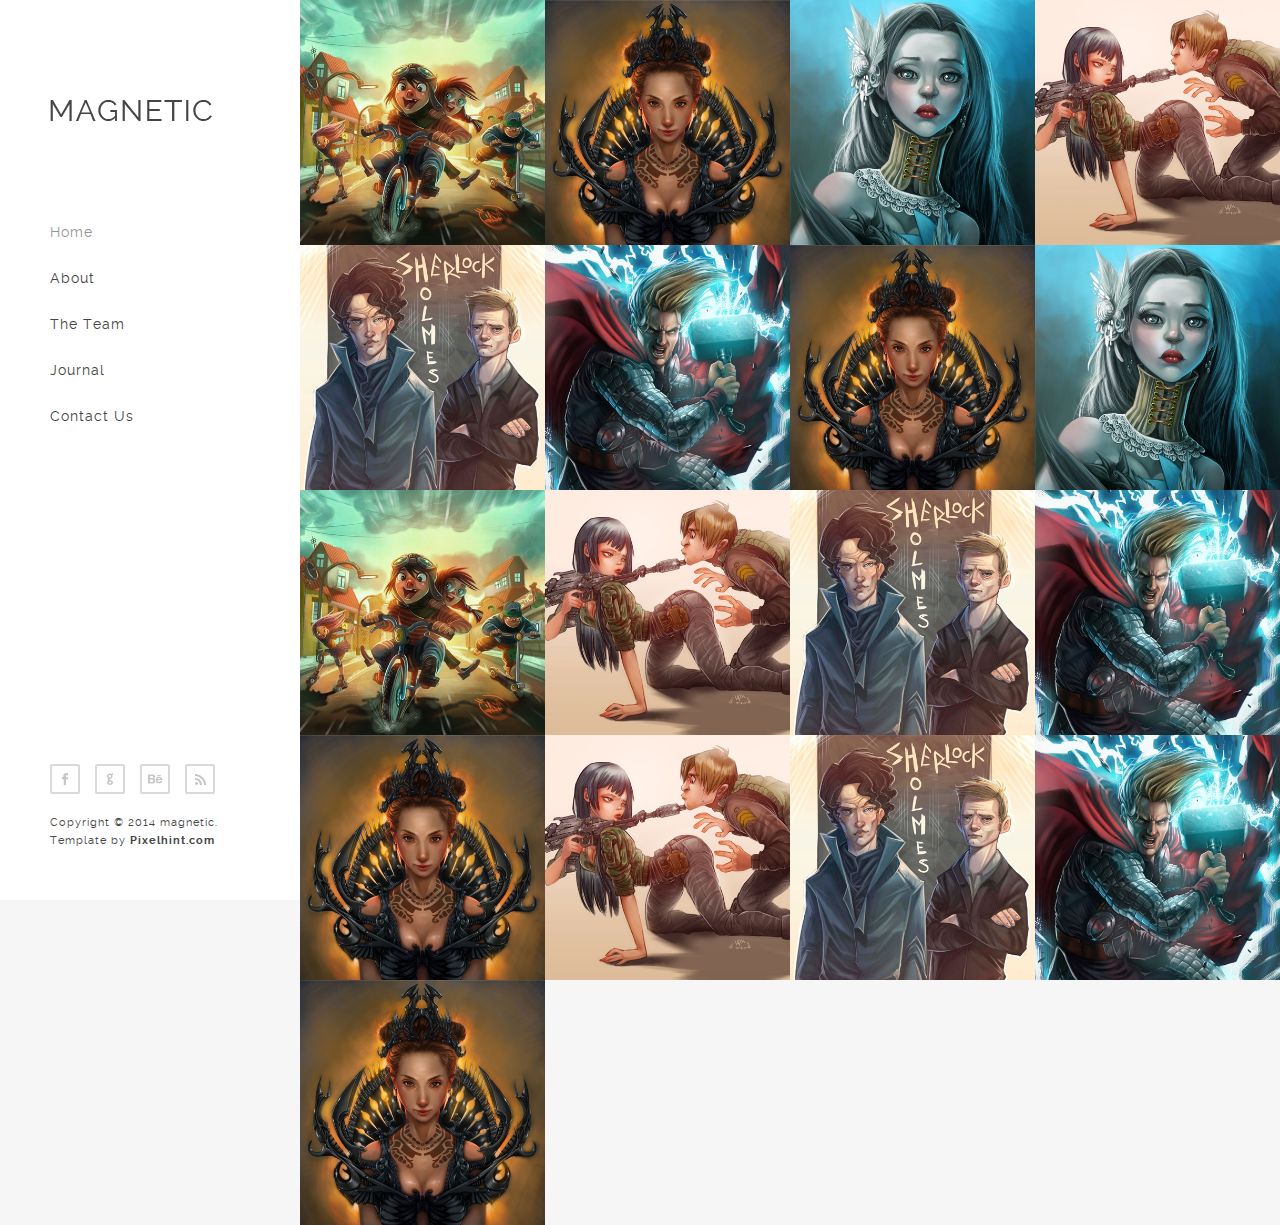
==== index.html @ 544ee80a "8/17" ====
<!DOCTYPE html>
<html lang="en">
<head>
	<title>Magnetic - Stunning Responsive HTML5/CSS3 Photography Wensite Template</title>
	<meta charset="utf-8">
	<meta name="author" content="pixelhint.com">
	<meta name="description" content="Magnetic is a stunning responsive HTML5/CSS3 photography/portfolio website template"/>
	<meta name="viewport" content="width=device-width, initial-scale=1.0, minimum-scale=1.0" />
	<link rel="stylesheet" type="text/css" href="css/reset.css">
	<link rel="stylesheet" type="text/css" href="css/main.css">
    <script type="text/javascript" src="js/jquery.js"></script>
    <script type="text/javascript" src="js/main.js"></script>
</head>
<body>

	<header>
		<div class="logo">
			<a href="index.html"><img src="img/logo.png" title="Magnetic" alt="Magnetic"/></a>
		</div><!-- end logo -->

		<div id="menu_icon"></div>
		<nav>
			<ul>
				<li><a href="index.html" class="selected">Home</a></li>
				<li><a href="#">About</a></li>
				<li><a href="#">The Team</a></li>
				<li><a href="#">Journal</a></li>
				<li><a href="contact.html">Contact Us</a></li>
			</ul>
		</nav><!-- end navigation menu -->

		<div class="footer clearfix">
			<ul class="social clearfix">
				<li><a href="#" class="fb" data-title="Facebook"></a></li>
				<li><a href="#" class="google" data-title="Google +"></a></li>
				<li><a href="#" class="behance" data-title="Behance"></a></li>
				<!--<li><a href="#" class="twitter" data-title="Twitter"></a></li>
				<li><a href="#" class="dribble" data-title="Dribble"></a></li>-->
				<li><a href="#" class="rss" data-title="RSS"></a></li>
			</ul><!-- end social -->

			<div class="rights">
				<p>Copyright © 2014 magnetic.</p>
				<p>Template by <a href="">Pixelhint.com</a></p>
			</div><!-- end rights -->
		</div ><!-- end footer -->
	</header><!-- end header -->

	<section class="main clearfix">
		<div class="work">
			<a href="inner.html">
				<img src="img/work1.jpg" class="media" alt=""/>
				<div class="caption">
					<div class="work_title">
						<h1>culpa qui officia deserunt mollit</h1>
					</div>
				</div>
			</a>
		</div>

		<div class="work">
			<a href="inner.html">
				<img src="img/work2.jpg" class="media" alt=""/>
				<div class="caption">
					<div class="work_title">
						<h1>culpa qui officia deserunt mollit</h1>
					</div>
				</div>
			</a>
		</div>

		<div class="work">
			<a href="inner.html">
				<img src="img/work3.jpg" class="media" alt=""/>
				<div class="caption">
					<div class="work_title">
						<h1>culpa qui officia deserunt mollit</h1>
					</div>
				</div>
			</a>
		</div>

		<div class="work">
			<a href="inner.html">
				<img src="img/work4.jpg" class="media" alt=""/>
				<div class="caption">
					<div class="work_title">
						<h1>culpa qui officia deserunt mollit</h1>
					</div>
				</div>
			</a>
		</div>

		<div class="work">
			<a href="inner.html">
				<img src="img/work5.jpg" class="media" alt=""/>
				<div class="caption">
					<div class="work_title">
						<h1>culpa qui officia deserunt mollit</h1>
					</div>
				</div>
			</a>
		</div>

		<div class="work">
			<a href="inner.html">
				<img src="img/work6.jpg" class="media" alt=""/>
				<div class="caption">
					<div class="work_title">
						<h1>culpa qui officia deserunt mollit</h1>
					</div>
				</div>
			</a>
		</div>

		<div class="work">
			<a href="inner.html">
				<img src="img/work2.jpg" class="media" alt=""/>
				<div class="caption">
					<div class="work_title">
						<h1>culpa qui officia deserunt mollit</h1>
					</div>
				</div>
			</a>
		</div>

		<div class="work">
			<a href="inner.html">
				<img src="img/work3.jpg" class="media" alt=""/>
				<div class="caption">
					<div class="work_title">
						<h1>culpa qui officia deserunt mollit</h1>
					</div>
				</div>
			</a>
		</div>

		<div class="work">
			<a href="inner.html">
				<img src="img/work1.jpg" class="media" alt=""/>
				<div class="caption">
					<div class="work_title">
						<h1>culpa qui officia deserunt mollit</h1>
					</div>
				</div>
			</a>
		</div>
		<div class="work">
			<a href="inner.html">
				<img src="img/work4.jpg" class="media" alt=""/>
				<div class="caption">
					<div class="work_title">
						<h1>culpa qui officia deserunt mollit</h1>
					</div>
				</div>
			</a>
		</div>

		<div class="work">
			<a href="inner.html">
				<img src="img/work5.jpg" class="media" alt=""/>
				<div class="caption">
					<div class="work_title">
						<h1>culpa qui officia deserunt mollit</h1>
					</div>
				</div>
			</a>
		</div>

		<div class="work">
			<a href="inner.html">
				<img src="img/work6.jpg" class="media" alt=""/>
				<div class="caption">
					<div class="work_title">
						<h1>culpa qui officia deserunt mollit</h1>
					</div>
				</div>
			</a>
		</div>

		<div class="work">
			<a href="inner.html">
				<img src="img/work2.jpg" class="media" alt=""/>
				<div class="caption">
					<div class="work_title">
						<h1>culpa qui officia deserunt mollit</h1>
					</div>
				</div>
			</a>
		</div>
		<div class="work">
			<a href="inner.html">
				<img src="img/work4.jpg" class="media" alt=""/>
				<div class="caption">
					<div class="work_title">
						<h1>culpa qui officia deserunt mollit</h1>
					</div>
				</div>
			</a>
		</div>

		<div class="work">
			<a href="inner.html">
				<img src="img/work5.jpg" class="media" alt=""/>
				<div class="caption">
					<div class="work_title">
						<h1>culpa qui officia deserunt mollit</h1>
					</div>
				</div>
			</a>
		</div>

		<div class="work">
			<a href="inner.html">
				<img src="img/work6.jpg" class="media" alt=""/>
				<div class="caption">
					<div class="work_title">
						<h1>culpa qui officia deserunt mollit</h1>
					</div>
				</div>
			</a>
		</div>

		<div class="work">
			<a href="inner.html">
				<img src="img/work2.jpg" class="media" alt=""/>
				<div class="caption">
					<div class="work_title">
						<h1>culpa qui officia deserunt mollit</h1>
					</div>
				</div>
			</a>
		</div>
	</section><!-- end main -->
	
</body>
</html>
---- css/main.css ----
/*

    Template Author : pixelhint.com
    Author Email    : contact@pixelhint.com
    Template Name   : Magnetic
    
    
    *****************************************
    
    
    - Fonts
    - General CSS
    - Header
    - Home/portfolio 
    - Inner page 
    - Map/Contact page  
    - Tooltip 
    - Responsive code
  
    
*/



/*  Fonts  */
@font-face {
    font-family: 'raleway-regular';
    src: url('../fonts/raleway-regular.eot');
    src: url('../fonts/raleway-regular.eot?#iefix') format('embedded-opentype'),
         url('../fonts/raleway-regular.woff') format('woff'),
         url('../fonts/raleway-regular.ttf') format('truetype'),
         url('../fonts/raleway-regular.svg#ralewayregular') format('svg');
    font-weight: normal;
    font-style: normal;

}


@font-face {
    font-family: 'raleway-bold';
    src: url('../fonts/raleway-bold.eot');
    src: url('../fonts/raleway-bold.eot?#iefix') format('embedded-opentype'),
         url('../fonts/raleway-bold.woff') format('woff'),
         url('../fonts/raleway-bold.ttf') format('truetype'),
         url('../fonts/raleway-bold.svg#ralewaybold') format('svg');
    font-weight: normal;
    font-style: normal;

}


@font-face {
    font-family: 'raleway-semibold';
    src: url('../fonts/raleway-semibold.eot');
    src: url('../fonts/raleway-semibold.eot?#iefix') format('embedded-opentype'),
         url('../fonts/raleway-semibold.woff') format('woff'),
         url('../fonts/raleway-semibold.ttf') format('truetype'),
         url('../fonts/raleway-semibold.svg#ralewaysemibold') format('svg');
    font-weight: normal;
    font-style: normal;

}



/*  General CSS*/
body{
    background: #fff;
}

.wrapper{
    width: 92.72727272727273%;
    margin: 0 auto;
}

header ul.social li a,
.main .work a .caption,
header nav ul li a{
    transition:all .1s linear;
    -webkit-transition:all .1s linear;
    -moz-transition:all .1s linear;
    -o-transition:all .1s linear;
}

h1, h2, h3, h4, h5 ,h6{
    color: #4b4848;
    font-family: "raleway-regular", arial;
    letter-spacing: 1px;
}

h1              { font-size: 2em; margin: .67em 0 }
h2              { font-size: 1.5em; margin: .75em 0 }
h3              { font-size: 1.17em; margin: .83em 0 }
h5              { font-size: .83em; margin: 1.5em 0 }
h6              { font-size: .75em; margin: 1.67em 0 }
h1, h2, h3, h4,
h5, h6          { font-weight: bolder }

.clearfix:before,  
.clearfix:after {  
    content: " ";  
    display: table;  
}  
.clearfix:after {  
    clear: both;  
}  
 
.clearfix {  
    *zoom: 1;  
}







/*  Header  */
@media (min-width:1099px){
    header{
        display: block;
        position: fixed;
        top: 0;
        left: 0;
        width: 250px;
        min-height: 100%;
        padding: 0 0 0 50px;
        background: #ffffff; 
        float: left;
        overflow: hidden;
        z-index: 9999;
    }

    header .logo{
        margin-top: 100px;
    }

    header nav ul{
        display: block;
        overflow: hidden;
        margin-top: 100px;
        list-style: none;
    }

    header nav ul li{
        display: block;
        margin-bottom: 30px;
    }

    header nav ul li a{
        color: #454545;
        font-family: "raleway-regular", arial;
        font-size: 14px;
        text-decoration: none;
        letter-spacing: 1px;
    }

    header nav ul li a:hover,
    header nav ul li a.selected{
        color: #969595;
    }

    header .footer{
        position: absolute;
        bottom: 50px;
    }

    header ul.social{
        list-style: none;
        margin-bottom: 5px;
    }

    header ul.social li{
        display: block;
        float: left;
        position: relative;
        margin: 0 15px 15px 0;
    }


    header ul.social li a{
        display: block;
        width: 30px;
        height: 30px;
        background: url('../img/sm.png') no-repeat;
        background-position: 0 0;
    }


    header ul.social li a:hover{
        background: url('../img/sm_hover.png') no-repeat;
    }



    header ul.social li a.fb,
    header ul.social li a.fb:hover{
        background-position: 0 0;
    }


    header ul.social li a.google,
    header ul.social li a.google:hover{
        background-position: -31px 0;
    }

    header ul.social li a.behance,
    header ul.social li a.behance:hover{
        background-position: -62px 0;
    }

    header ul.social li a.twitter,
    header ul.social li a.twitter:hover{
        background-position: -93px 0;
    }

    header ul.social li a.dribble,
    header ul.social li a.dribble:hover{
        background-position: -124px 0;
    }

    header ul.social li a.rss,
    header ul.social li a.rss:hover{
        background-position: -155px 0;
    }

    header .rights p{
        color: #454545;
        font-family: "raleway-regular", arial;
        font-size: 11px;
        letter-spacing: 1px;
        line-height: 18px;
    }

    header .rights a{
        font-family: "raleway-bold", arial;
        font-weight: bold;
        text-decoration: none;
    }
    #menu_icon,
    .close_menu{
        display: none;
    }

}

#menu_icon,
.close_menu{
    float: right;
    margin-right: 40px;
    width: 40px;
    height: 40px;
    cursor: pointer;
    background: url('../img/men_icons.png') no-repeat;
}

#menu_icon{    
    background-position: 0 0;
}
.close_menu{
    background-position: -41px 0!important;
}






/*  Main  */
.main{
    width: 100%;
    height: 100%;
    padding-left: 300px;
    -moz-box-sizing: border-box;
    -webkit-box-sizing: border-box;
    box-sizing: border-box;
    position: relative;
    z-index: 55;
    background: #f6f6f6;
    clear: both;
}







/*  Home/portfolio  */
.main .work{
    display: block;
    width: 25%;
    height: auto;
    float: left;
    position: relative;
    overflow: hidden;
}

.main .work .media{
    width: 100%;
    vertical-align: middle;
}

.main .work .caption{
    position: absolute;
    display: block;
    width: 100%;
    height: 100%;
    top: 0; 
    left: 0;
    background: #ffffff;
    opacity: 0;
}


.main .work a:hover .caption{
    opacity: 1;
}


.work .caption .work_title{
    display: block;
    width: 100%;
    position: absolute;
    text-align: center;
    top: 50%;
    margin-top: -40px;
}

.main .work .caption h1{
    position: relative;
    display: inline-block;
    max-width: 90%;
    padding: 20px 0;
    z-index: 77;
    color: #454545;
    font-family: "raleway-regular", arial;
    font-size: 16px;
    letter-spacing: .5px;
    border-bottom: 1px solid #bfbbbb;
    border-top: 1px solid #bfbbbb;
}







/*  Inner Page  */
.top{
    width: 100%;
    height: 350px;
    overflow: hidden;
    display: block;
    position: relative;
    background: url('../img/hero_image.jpg') no-repeat;
    background-size: cover;
    -webkit-background-size: cover;
    -moz-background-size: cover;
    -o-background-size: cover;
    background-position: 50% 50%;
}

.work_nav{
    display: block;
    width: 100%;
}

.work_nav .btn{
    float: right;
}

.work_nav ul{
    list-style: none;
}

.work_nav ul li{
    display: block;
    float: left;
    margin: 0 0 1px 1px;
    position: relative;
}

.work_nav a{
    display: block;
    width: 40px;
    height: 40px;
    background: url('../img/p_navigation.png') no-repeat;
    background-position: 0 0;
}

.work_nav a.previous{
    background-position: 0 0;
}

.work_nav a.grid{
    background-position: -41px 0;
}

.work_nav a.next{
    background-position: -82px 0;
}

.top .title{
    display: block;
    width: 100%;color: #4b4848;
    font-family: "raleway-bold", arial;
    font-size: 26px;
    font-weight: bold;
    background: rgba(255, 255, 255, .7);
    padding: 20px;
    text-transform: uppercase;
    line-height: 30px;
    margin: 0!important;
    overflow: hidden;

    -webkit-box-sizing: border-box;
    -moz-box-sizing: border-box;
    -ms-box-sizing: border-box;
    box-sizing: border-box;

}

.content_header{
    position: absolute;
    bottom: 0;
    margin: 0 auto;
    left: 50%;
    margin-left: -46.36363636363637%;
}

.content{
    color: #4b4848;
    font-family: "raleway-regular", arial;
    font-size: 15px;
    line-height: 22px;
    padding: 60px 30px;
    background: #fff;

    -webkit-box-sizing: border-box;
    -moz-box-sizing: border-box;
    -ms-box-sizing: border-box;
    box-sizing: border-box;
}

.content p{
    color: #4b4848;
    font-family: "raleway-regular", arial;
    font-size: 15px;
    line-height: 24px;
    margin-bottom: 60px;
}

.content h1,
.content h2,
.content h3,
.content h4,
.content h5,
.content h6{
    color: #4b4848;
    font-family: "raleway-semibold", arial;
    font-weight: bold;
    line-height: 28px;
    margin-bottom: 30px;

}







/*  Contact page map  */
#map .map_adresse{
    font-family: 'raleway-regular', arial;
    font-size: 14px;
    line-height: 22px;
    letter-spacing: 1px;
}

#map .map_address,
#map .map_tel{
    padding: 5px;
}

#map .map_address .address,
#map .map_tel .tel{
    font-family: 'raleway-bold', arial;
    font-weight: bolder;
}

#map img{
    max-width: none;
}







/*  Tooltip  */
.tooltip{
    display: block;
    padding: 7px 10px;
    background: #454545;
    color: #fff;
    font-family: "raleway-regular", arial;
    font-size: 12px;
    position: absolute;
    white-space: nowrap;
    z-index: 999;
    opacity: 0;
    text-align: center;
    letter-spacing: .5px;

}

.tooltip:after{
    content: '';
    width: 0px;
    height: 0px;
    border-style: solid;
    border-width: 3px 3px 0 3px;
    border-color: #454545 transparent transparent transparent;
    display: block;
    text-align: center;
    position: absolute;
    bottom: -3px;
    left: 50%;
    margin-left: -3px;
}







/*  Responsive code  */
@media (max-width:1099px){

    header{
        display: block;
        width: 100%;
        min-height: 100px;
        padding: 0;
        position: relative;
    }
    header .logo{
        margin: 40px 0 0 30px;
        float: left;
    }
    header .footer{
        display: none;
    }
    header #menu_icon,
    header .close_menu{
        float: right;
        margin: 30px 30px 0 0;
    }
    
    header nav{
        width: 100%;
        position: absolute;
        top: 100px;
        left: 0;
        z-index: 9999;
    }

    header nav ul{
        list-style: none;
        display: none;
        position: relative;
    }
    header nav ul li a{
        display: block;
        width: 100%;
        padding: 30px 0;
        text-align: center;
        color: #454545;
        font-family: "raleway-regular", arial;
        font-size: 14px;
        text-decoration: none;
        border-top: 1px solid #f7f5f5;
        background: #fff;
    }
    header nav ul li a:active{
        background: #f7f5f5;
    }
    #menu_icon,
    .close_menu,
    .show_menu{
        display: block;
    }
    .show_menu{
        display: block;
    }

    .main .work{
        width: 50%;
    }
    .main{
        width: 100%;
        position: relative;
        padding-left: 0;
    }
    #map{
        margin: 0!important;
    }
}

@media (max-width:550px){
     .main .work{
        width: 100%;
    }
}
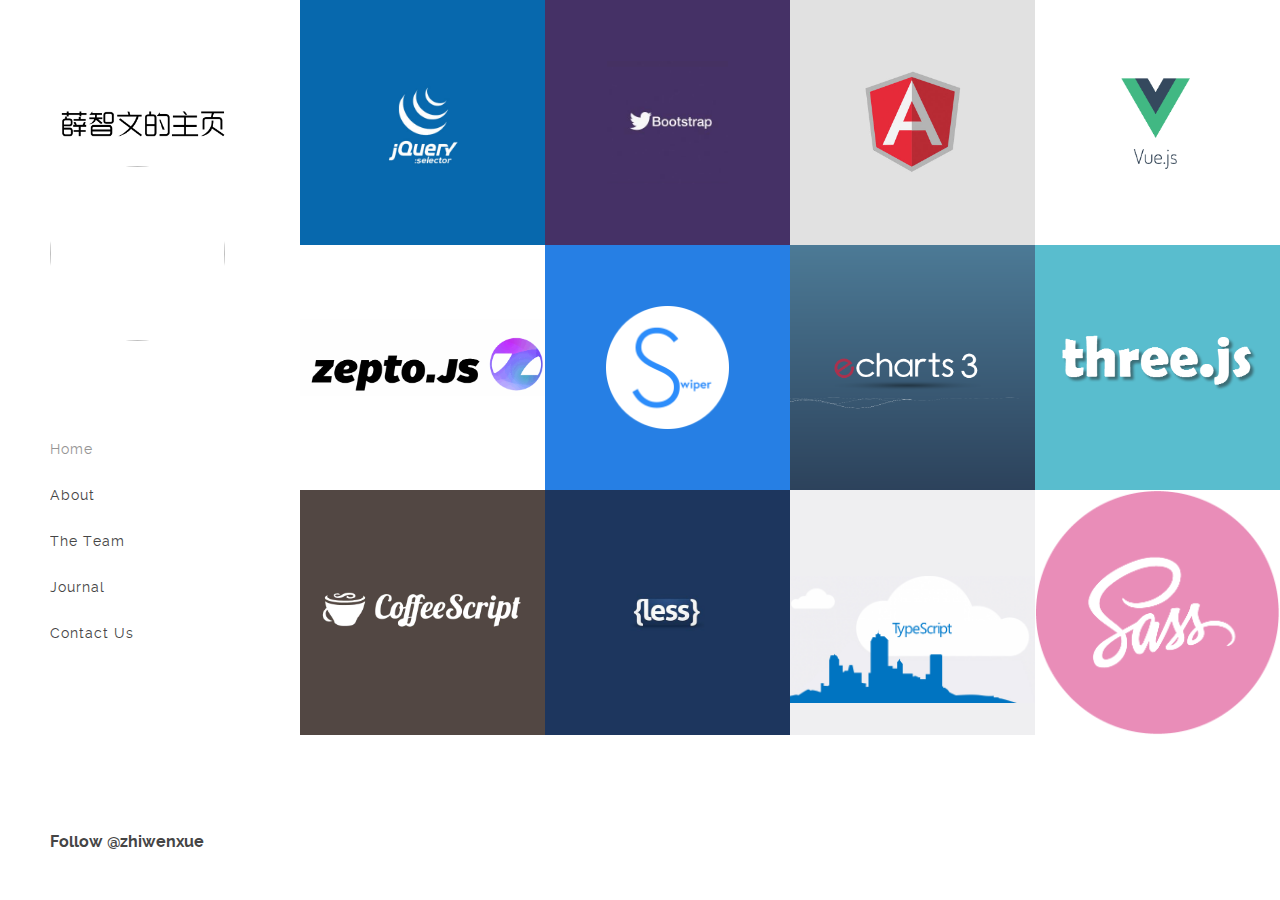
==== commit 3698224c: "8/18" ====
--- a/index.html
+++ b/index.html
@@ -1,23 +1,26 @@
 <!DOCTYPE html>
 <html lang="en">
 <head>
-	<title>Magnetic - Stunning Responsive HTML5/CSS3 Photography Wensite Template</title>
+	<title>薛智文的主页</title>
 	<meta charset="utf-8">
 	<meta name="author" content="pixelhint.com">
 	<meta name="description" content="Magnetic is a stunning responsive HTML5/CSS3 photography/portfolio website template"/>
 	<meta name="viewport" content="width=device-width, initial-scale=1.0, minimum-scale=1.0" />
 	<link rel="stylesheet" type="text/css" href="css/reset.css">
 	<link rel="stylesheet" type="text/css" href="css/main.css">
+	<link rel="stylesheet" type="text/css" href="css/new.css">
     <script type="text/javascript" src="js/jquery.js"></script>
     <script type="text/javascript" src="js/main.js"></script>
+    <!-- Place this tag in your head or just before your close body tag. -->
+	<script async defer src="https://buttons.github.io/buttons.js"></script>
 </head>
 <body>
 
 	<header>
 		<div class="logo">
-			<a href="index.html"><img src="img/logo.png" title="Magnetic" alt="Magnetic"/></a>
+			<img  src="img/zhiwenxue.png" width="185px">
 		</div><!-- end logo -->
-
+		<div class="head_img" onclick="location.href='https://github.com/zhiwenxue'"><img src="https://avatars3.githubusercontent.com/u/16931846?v=3&s=460" width="100%" height="100%"/></div>
 		<div id="menu_icon"></div>
 		<nav>
 			<ul>
@@ -30,208 +33,198 @@
 		</nav><!-- end navigation menu -->
 
 		<div class="footer clearfix">
-			<ul class="social clearfix">
-				<li><a href="#" class="fb" data-title="Facebook"></a></li>
-				<li><a href="#" class="google" data-title="Google +"></a></li>
-				<li><a href="#" class="behance" data-title="Behance"></a></li>
-				<!--<li><a href="#" class="twitter" data-title="Twitter"></a></li>
-				<li><a href="#" class="dribble" data-title="Dribble"></a></li>-->
-				<li><a href="#" class="rss" data-title="RSS"></a></li>
-			</ul><!-- end social -->
-
 			<div class="rights">
-				<p>Copyright © 2014 magnetic.</p>
-				<p>Template by <a href="">Pixelhint.com</a></p>
+				<!-- Place this tag where you want the button to render. -->
+				<a class="github-button" href="https://github.com/zhiwenxue" data-style="mega" data-count-href="/zhiwenxue/followers" data-count-api="/users/zhiwenxue#followers" data-count-aria-label="# followers on GitHub" aria-label="Follow @zhiwenxue on GitHub">Follow @zhiwenxue</a>
 			</div><!-- end rights -->
 		</div ><!-- end footer -->
 	</header><!-- end header -->
 
 	<section class="main clearfix">
-		<div class="work">
-			<a href="inner.html">
-				<img src="img/work1.jpg" class="media" alt=""/>
-				<div class="caption">
-					<div class="work_title">
-						<h1>culpa qui officia deserunt mollit</h1>
-					</div>
-				</div>
-			</a>
-		</div>
-
-		<div class="work">
-			<a href="inner.html">
-				<img src="img/work2.jpg" class="media" alt=""/>
-				<div class="caption">
-					<div class="work_title">
-						<h1>culpa qui officia deserunt mollit</h1>
-					</div>
-				</div>
-			</a>
-		</div>
-
-		<div class="work">
-			<a href="inner.html">
-				<img src="img/work3.jpg" class="media" alt=""/>
-				<div class="caption">
-					<div class="work_title">
-						<h1>culpa qui officia deserunt mollit</h1>
-					</div>
-				</div>
-			</a>
-		</div>
-
-		<div class="work">
-			<a href="inner.html">
-				<img src="img/work4.jpg" class="media" alt=""/>
-				<div class="caption">
-					<div class="work_title">
-						<h1>culpa qui officia deserunt mollit</h1>
-					</div>
-				</div>
-			</a>
-		</div>
-
-		<div class="work">
-			<a href="inner.html">
-				<img src="img/work5.jpg" class="media" alt=""/>
-				<div class="caption">
-					<div class="work_title">
-						<h1>culpa qui officia deserunt mollit</h1>
-					</div>
-				</div>
-			</a>
-		</div>
-
-		<div class="work">
-			<a href="inner.html">
-				<img src="img/work6.jpg" class="media" alt=""/>
-				<div class="caption">
-					<div class="work_title">
-						<h1>culpa qui officia deserunt mollit</h1>
-					</div>
-				</div>
-			</a>
-		</div>
-
-		<div class="work">
-			<a href="inner.html">
-				<img src="img/work2.jpg" class="media" alt=""/>
-				<div class="caption">
-					<div class="work_title">
-						<h1>culpa qui officia deserunt mollit</h1>
-					</div>
-				</div>
-			</a>
-		</div>
-
-		<div class="work">
-			<a href="inner.html">
-				<img src="img/work3.jpg" class="media" alt=""/>
-				<div class="caption">
-					<div class="work_title">
-						<h1>culpa qui officia deserunt mollit</h1>
-					</div>
-				</div>
-			</a>
-		</div>
-
-		<div class="work">
-			<a href="inner.html">
-				<img src="img/work1.jpg" class="media" alt=""/>
-				<div class="caption">
-					<div class="work_title">
-						<h1>culpa qui officia deserunt mollit</h1>
-					</div>
-				</div>
-			</a>
-		</div>
-		<div class="work">
-			<a href="inner.html">
-				<img src="img/work4.jpg" class="media" alt=""/>
-				<div class="caption">
-					<div class="work_title">
-						<h1>culpa qui officia deserunt mollit</h1>
-					</div>
-				</div>
-			</a>
-		</div>
-
-		<div class="work">
-			<a href="inner.html">
-				<img src="img/work5.jpg" class="media" alt=""/>
-				<div class="caption">
-					<div class="work_title">
-						<h1>culpa qui officia deserunt mollit</h1>
-					</div>
-				</div>
-			</a>
-		</div>
-
-		<div class="work">
-			<a href="inner.html">
-				<img src="img/work6.jpg" class="media" alt=""/>
-				<div class="caption">
-					<div class="work_title">
-						<h1>culpa qui officia deserunt mollit</h1>
-					</div>
-				</div>
-			</a>
-		</div>
-
-		<div class="work">
-			<a href="inner.html">
-				<img src="img/work2.jpg" class="media" alt=""/>
-				<div class="caption">
-					<div class="work_title">
-						<h1>culpa qui officia deserunt mollit</h1>
-					</div>
-				</div>
-			</a>
-		</div>
-		<div class="work">
-			<a href="inner.html">
-				<img src="img/work4.jpg" class="media" alt=""/>
-				<div class="caption">
-					<div class="work_title">
-						<h1>culpa qui officia deserunt mollit</h1>
-					</div>
-				</div>
-			</a>
-		</div>
-
-		<div class="work">
-			<a href="inner.html">
-				<img src="img/work5.jpg" class="media" alt=""/>
-				<div class="caption">
-					<div class="work_title">
-						<h1>culpa qui officia deserunt mollit</h1>
-					</div>
-				</div>
-			</a>
-		</div>
-
-		<div class="work">
-			<a href="inner.html">
-				<img src="img/work6.jpg" class="media" alt=""/>
-				<div class="caption">
-					<div class="work_title">
-						<h1>culpa qui officia deserunt mollit</h1>
-					</div>
-				</div>
-			</a>
-		</div>
-
-		<div class="work">
-			<a href="inner.html">
-				<img src="img/work2.jpg" class="media" alt=""/>
-				<div class="caption">
-					<div class="work_title">
-						<h1>culpa qui officia deserunt mollit</h1>
-					</div>
-				</div>
-			</a>
-		</div>
-	</section><!-- end main -->
+		<!--jquery  -->
+		<div class="work">
+			<a href="inner.html">
+				<div class="fill_div">
+					<div class="inner_img_div" style="background-color: #0768AD">
+						<img class="home_img" src="img/homeimg/jquery-selectors.jpg" style="height: 50%;margin-top: 25%">
+					</div>
+				</div>
+				<div class="caption">
+					<div class="work_title">
+						<h1>
+							<p>jQuery 是一个 JavaScript 库。</p>
+							<p>jQuery 极大地简化了 JavaScript 编程。</p>
+							<p>jQuery 很容易学习。</p>
+						</h1>
+					</div>
+				</div>
+			</a>
+		</div>
+		<!-- bootstrap -->
+		<div class="work">
+			<a href="inner.html">
+				<div class="fill_div">
+					<div class="inner_img_div" style="background-color: #453166">
+						<img class="home_img" src="img/homeimg/bootstrap.png" style="height: 50%;margin-top: 25%">
+					</div>
+				</div>
+				<div class="caption">
+					<div class="work_title">
+						<h1>Bootstrap，来自 Twitter，是目前最受欢迎的前端框架。Bootstrap 是基于 HTML、CSS、JAVASCRIPT 的，它简洁灵活，使得 Web 开发更加快捷。</h1>
+					</div>
+				</div>
+			</a>
+		</div>
+		<!-- anjularjs -->
+		<div class="work">
+			<a href="inner.html">
+				<div class="fill_div">
+					<div class="inner_img_div" style="background-color: #E1E1E1">
+						<img class="home_img" src="img/homeimg/angularjs.png" style="height: 50%;margin-top: 25%">
+					</div>
+				</div>
+				<div class="caption">
+					<div class="work_title">
+						<h1>AngularJS 通过新的属性和表达式扩展了 HTML。
+AngularJS 可以构建一个单一页面应用程序（SPAs：Single Page Applications）。
+AngularJS 学习起来非常简单。</h1>
+					</div>
+				</div>
+			</a>
+		</div>
+		<!-- vuejs -->
+		<div class="work">
+			<a href="inner.html">
+				<div class="fill_div">
+					<div class="inner_img_div" style="background-color:#ffffff">
+						<img class="home_img" src="img/homeimg/vuejs.png" style="height: 50%;margin-top: 25%">
+					</div>
+				</div>
+				<div class="caption">
+					<div class="work_title">
+						<h1>Vue.js 是一个轻巧、高性能、可组件化的MVVM库，同时拥有非常容易上手的API，让编写动态的UI界面变得轻松简单。</h1>
+					</div>
+				</div>
+			</a>
+		</div>
+		
+		<div class="work">
+			<a href="inner.html">
+				<div class="fill_div">
+					<div class="inner_img_div" style="background-color:#ffffff">
+						<img class="home_img" src="img/homeimg/zepto.png" style="margin-top: 30%">
+					</div>
+				</div>
+				<div class="caption">
+					<div class="work_title">
+						<h1>Zepto是一个轻量级的针对现代高级浏览器的JavaScript库， 它与jquery有着类似的api。 如果你会用jquery，那么你也会用zepto。</h1>
+					</div>
+				</div>
+			</a>
+		</div>
+		<div class="work">
+			<a href="inner.html">
+				<div class="fill_div">
+					<div class="inner_img_div" style="background-color:#267FE4">
+						<img class="home_img" src="img/homeimg/swiper.png" style="height: 50%;margin-top: 25%">
+					</div>
+				</div>
+				<div class="caption">
+					<div class="work_title">
+						<h1>Swiper是纯javascript打造的滑动特效插件，面向手机、平板电脑等移动终端。
+
+Swiper能实现触屏焦点图、触屏Tab切换、触屏多图切换等常用效果。</h1>
+					</div>
+				</div>
+			</a>
+		</div>
+		<div class="work">
+			<a href="inner.html">
+				<div class="fill_div">
+					<div class="inner_img_div" style="background-color:#ffffff">
+						<img class="home_img" src="img/homeimg/echarts.png" style="">
+					</div>
+				</div>
+				<div class="caption">
+					<div class="work_title">
+						<h1>　ECharts，缩写来自Enterprise Charts，商业级数据图表  来自baidu</h1>
+					</div>
+				</div>
+			</a>
+		</div>
+		<div class="work">
+			<a href="inner.html">
+				<div class="fill_div">
+					<div class="inner_img_div" style="background-color:#59BDCE">
+						<img class="home_img" src="img/homeimg/three.png" style="margin-top: 20%">
+					</div>
+				</div>
+				<div class="caption">
+					<div class="work_title">
+						<h1>three.js是JavaScript编写的WebGL第三方库。提供了非常多的3D显示功能。</h1>
+					</div>
+				</div>
+			</a>
+		</div>	
+		<div class="work">
+			<a href="inner.html">
+				<div class="fill_div">
+					<div class="inner_img_div" style="background-color:#524743">
+						<img class="home_img" src="img/homeimg/coffee.jpg" style="margin-top: 25%;height: 50%">
+					</div>
+				</div>
+				<div class="caption">
+					<div class="work_title">
+						<h1>CoffeeScript 是一门编译到 JavaScript 的小巧语言. 在 Java 般笨拙的外表下, JavaScript 其实有着一颗华丽的心脏. CoffeeScript 尝试用简洁的方式展示 JavaScript 优秀的部分.</h1>
+					</div>
+				</div>
+			</a>
+		</div>
+		<div class="work">
+			<a href="inner.html">
+				<div class="fill_div">
+					<div class="inner_img_div" style="background-color:#1D365E">
+						<img class="home_img" src="img/homeimg/less.jpg" style="margin-top: 35%;">
+					</div>
+				</div>
+				<div class="caption">
+					<div class="work_title">
+						<h1>Less 是一门 CSS 预处理语言，它扩展了 CSS 语言，增加了变量、Mixin、函数等特性，使 CSS 更易维护和扩展。
+
+Less 可以运行在 Node 或浏览器端。</h1>
+					</div>
+				</div>
+			</a>
+		</div>				
+		<div class="work">
+			<a href="inner.html">
+				<div class="fill_div">
+					<div class="inner_img_div" style="background-color:#EFEFF1">
+						<img class="home_img" src="img/homeimg/typescript-cover-image.jpg" style="margin-top: 35%;">
+					</div>
+				</div>
+				<div class="caption">
+					<div class="work_title">
+						<h1>TypeScript是一种由微软开发的自由和开源的编程语言。它是JavaScript的一个超集，而且本质上向这个语言添加了可选的静态类型和基于类的面向对象编程。</h1>
+					</div>
+				</div>
+			</a>
+		</div>
+		<div class="work">
+			<a href="inner.html">
+				<div class="fill_div">
+					<div class="inner_img_div" style="background-color:#ffffff">
+						<img class="home_img" src="img/homeimg/marinamilette_sass.png" style="">
+					</div>
+				</div>
+				<div class="caption">
+					<div class="work_title">
+						<h1>Sass 扩展了 CSS3，增加了规则、变量、混入、选择器、继承等等特性。Sass 生成良好格式化的 CSS 代码，易于组织和维护。SASS是对CSS3（层叠样式表）的语法的一种扩充，它可以使用巢状、混入、选择子继承等功能，可以更有效有弹性的写出Stylesheet。</h1>
+					</div>
+				</div>
+			</a>
+		</div>				
+	</section>
 	
 </body>
 </html>--- a/css/main.css
+++ b/css/main.css
@@ -541,7 +541,10 @@
 
 /*  Responsive code  */
 @media (max-width:1099px){
-
+	
+	.head_img{
+		display: none;
+	}
     header{
         display: block;
         width: 100%;
@@ -550,7 +553,7 @@
         position: relative;
     }
     header .logo{
-        margin: 40px 0 0 30px;
+        margin: 25px 0 0 30px;
         float: left;
     }
     header .footer{
--- a/css/new.css
+++ b/css/new.css
@@ -0,0 +1,22 @@
+.title_span{
+	font-weight: bold;
+	font-size:25px;
+	
+}
+.head_img{
+	width: 175px;
+	height: 175px;
+	margin-top: 15px;
+	border-radius:50%;overflow: hidden;
+	cursor: pointer;
+}
+.fill_div{
+	width: 100%;
+	padding-bottom: 100%;
+}
+.inner_img_div{
+	position: absolute;
+	width: 100%;
+	height: 100%;
+	text-align: center;
+}
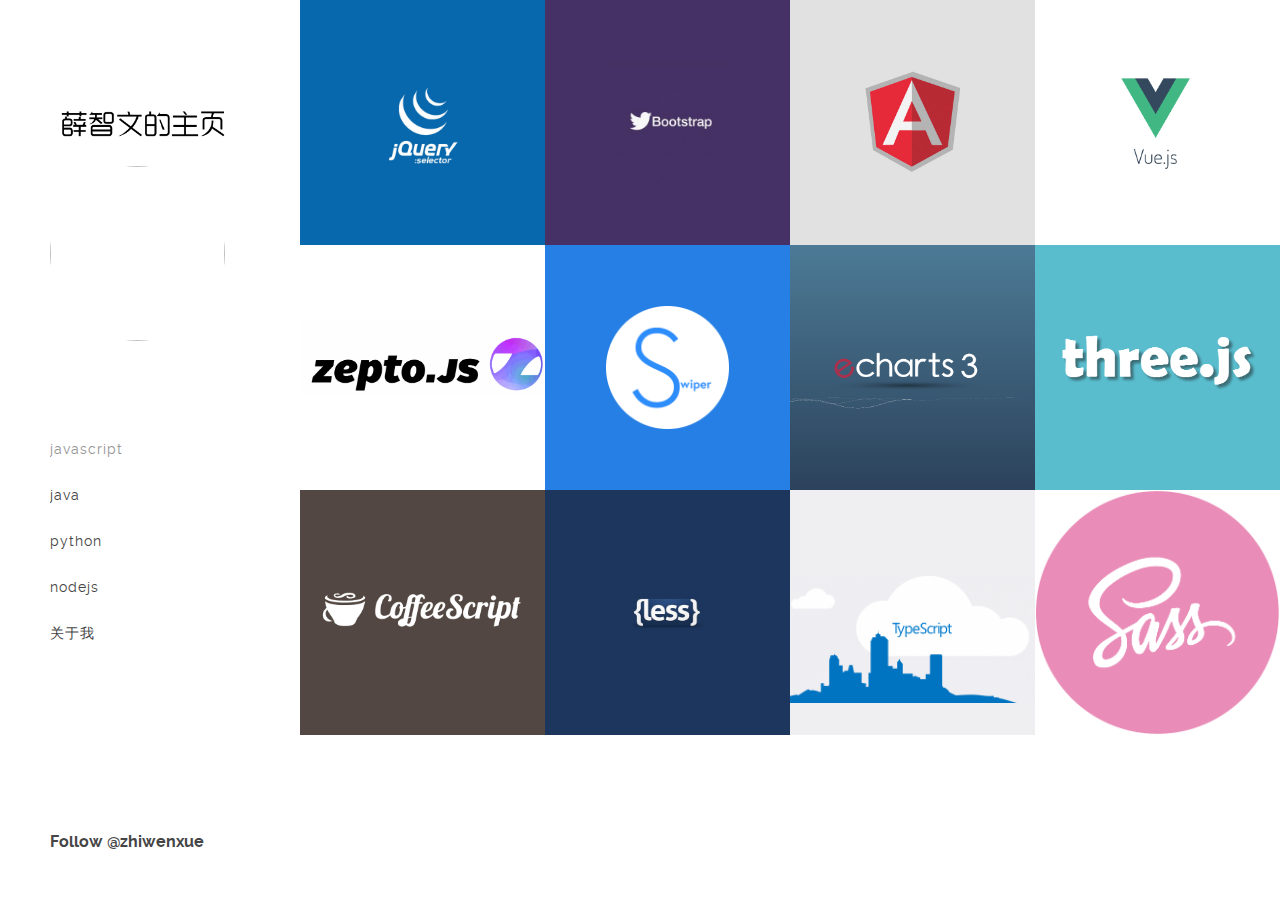
==== commit 65827688: "8/18" ====
--- a/index.html
+++ b/index.html
@@ -8,10 +8,11 @@
 	<meta name="viewport" content="width=device-width, initial-scale=1.0, minimum-scale=1.0" />
 	<link rel="stylesheet" type="text/css" href="css/reset.css">
 	<link rel="stylesheet" type="text/css" href="css/main.css">
-	<link rel="stylesheet" type="text/css" href="css/new.css">
+	
     <script type="text/javascript" src="js/jquery.js"></script>
     <script type="text/javascript" src="js/main.js"></script>
     <!-- Place this tag in your head or just before your close body tag. -->
+    <link rel="stylesheet" type="text/css" href="css/new.css">
 	<script async defer src="https://buttons.github.io/buttons.js"></script>
 </head>
 <body>
@@ -24,11 +25,11 @@
 		<div id="menu_icon"></div>
 		<nav>
 			<ul>
-				<li><a href="index.html" class="selected">Home</a></li>
-				<li><a href="#">About</a></li>
-				<li><a href="#">The Team</a></li>
-				<li><a href="#">Journal</a></li>
-				<li><a href="contact.html">Contact Us</a></li>
+				<li><a href="index.html" class="selected">javascript</a></li>
+				<li><a href="java.html">java</a></li>
+				<li><a href="python.htom">python</a></li>
+				<li><a href="nodejs.html">nodejs</a></li>
+				<li><a href="me.html">关于我</a></li>
 			</ul>
 		</nav><!-- end navigation menu -->
 
@@ -43,7 +44,7 @@
 	<section class="main clearfix">
 		<!--jquery  -->
 		<div class="work">
-			<a href="inner.html">
+			<a href="http://jquery.com/">
 				<div class="fill_div">
 					<div class="inner_img_div" style="background-color: #0768AD">
 						<img class="home_img" src="img/homeimg/jquery-selectors.jpg" style="height: 50%;margin-top: 25%">
@@ -62,7 +63,7 @@
 		</div>
 		<!-- bootstrap -->
 		<div class="work">
-			<a href="inner.html">
+			<a href="http://getbootstrap.com/">
 				<div class="fill_div">
 					<div class="inner_img_div" style="background-color: #453166">
 						<img class="home_img" src="img/homeimg/bootstrap.png" style="height: 50%;margin-top: 25%">
@@ -77,7 +78,7 @@
 		</div>
 		<!-- anjularjs -->
 		<div class="work">
-			<a href="inner.html">
+			<a href="https://angularjs.org/">
 				<div class="fill_div">
 					<div class="inner_img_div" style="background-color: #E1E1E1">
 						<img class="home_img" src="img/homeimg/angularjs.png" style="height: 50%;margin-top: 25%">
@@ -94,7 +95,7 @@
 		</div>
 		<!-- vuejs -->
 		<div class="work">
-			<a href="inner.html">
+			<a href="http://cn.vuejs.org/">
 				<div class="fill_div">
 					<div class="inner_img_div" style="background-color:#ffffff">
 						<img class="home_img" src="img/homeimg/vuejs.png" style="height: 50%;margin-top: 25%">
@@ -109,7 +110,7 @@
 		</div>
 		
 		<div class="work">
-			<a href="inner.html">
+			<a href="http://zeptojs.com/">
 				<div class="fill_div">
 					<div class="inner_img_div" style="background-color:#ffffff">
 						<img class="home_img" src="img/homeimg/zepto.png" style="margin-top: 30%">
@@ -123,7 +124,7 @@
 			</a>
 		</div>
 		<div class="work">
-			<a href="inner.html">
+			<a href="http://idangero.us/swiper/#.V7V-E0196Uk">
 				<div class="fill_div">
 					<div class="inner_img_div" style="background-color:#267FE4">
 						<img class="home_img" src="img/homeimg/swiper.png" style="height: 50%;margin-top: 25%">
@@ -139,10 +140,10 @@
 			</a>
 		</div>
 		<div class="work">
-			<a href="inner.html">
-				<div class="fill_div">
-					<div class="inner_img_div" style="background-color:#ffffff">
-						<img class="home_img" src="img/homeimg/echarts.png" style="">
+			<a href="http://echarts.baidu.com/">
+				<div class="fill_div">
+					<div class="inner_img_div" style="background-color:#ffffff">
+						<img class="home_img" src="img/homeimg/echarts.png" style="width:100%">
 					</div>
 				</div>
 				<div class="caption">
@@ -153,7 +154,7 @@
 			</a>
 		</div>
 		<div class="work">
-			<a href="inner.html">
+			<a href="http://threejs.org/">
 				<div class="fill_div">
 					<div class="inner_img_div" style="background-color:#59BDCE">
 						<img class="home_img" src="img/homeimg/three.png" style="margin-top: 20%">
@@ -167,7 +168,7 @@
 			</a>
 		</div>	
 		<div class="work">
-			<a href="inner.html">
+			<a href="http://coffeescript.org/">
 				<div class="fill_div">
 					<div class="inner_img_div" style="background-color:#524743">
 						<img class="home_img" src="img/homeimg/coffee.jpg" style="margin-top: 25%;height: 50%">
@@ -181,7 +182,7 @@
 			</a>
 		</div>
 		<div class="work">
-			<a href="inner.html">
+			<a href="http://lesscss.org/">
 				<div class="fill_div">
 					<div class="inner_img_div" style="background-color:#1D365E">
 						<img class="home_img" src="img/homeimg/less.jpg" style="margin-top: 35%;">
@@ -197,7 +198,7 @@
 			</a>
 		</div>				
 		<div class="work">
-			<a href="inner.html">
+			<a href="https://www.typescriptlang.org/">
 				<div class="fill_div">
 					<div class="inner_img_div" style="background-color:#EFEFF1">
 						<img class="home_img" src="img/homeimg/typescript-cover-image.jpg" style="margin-top: 35%;">
@@ -211,7 +212,7 @@
 			</a>
 		</div>
 		<div class="work">
-			<a href="inner.html">
+			<a href="http://sass-lang.com/">
 				<div class="fill_div">
 					<div class="inner_img_div" style="background-color:#ffffff">
 						<img class="home_img" src="img/homeimg/marinamilette_sass.png" style="">
